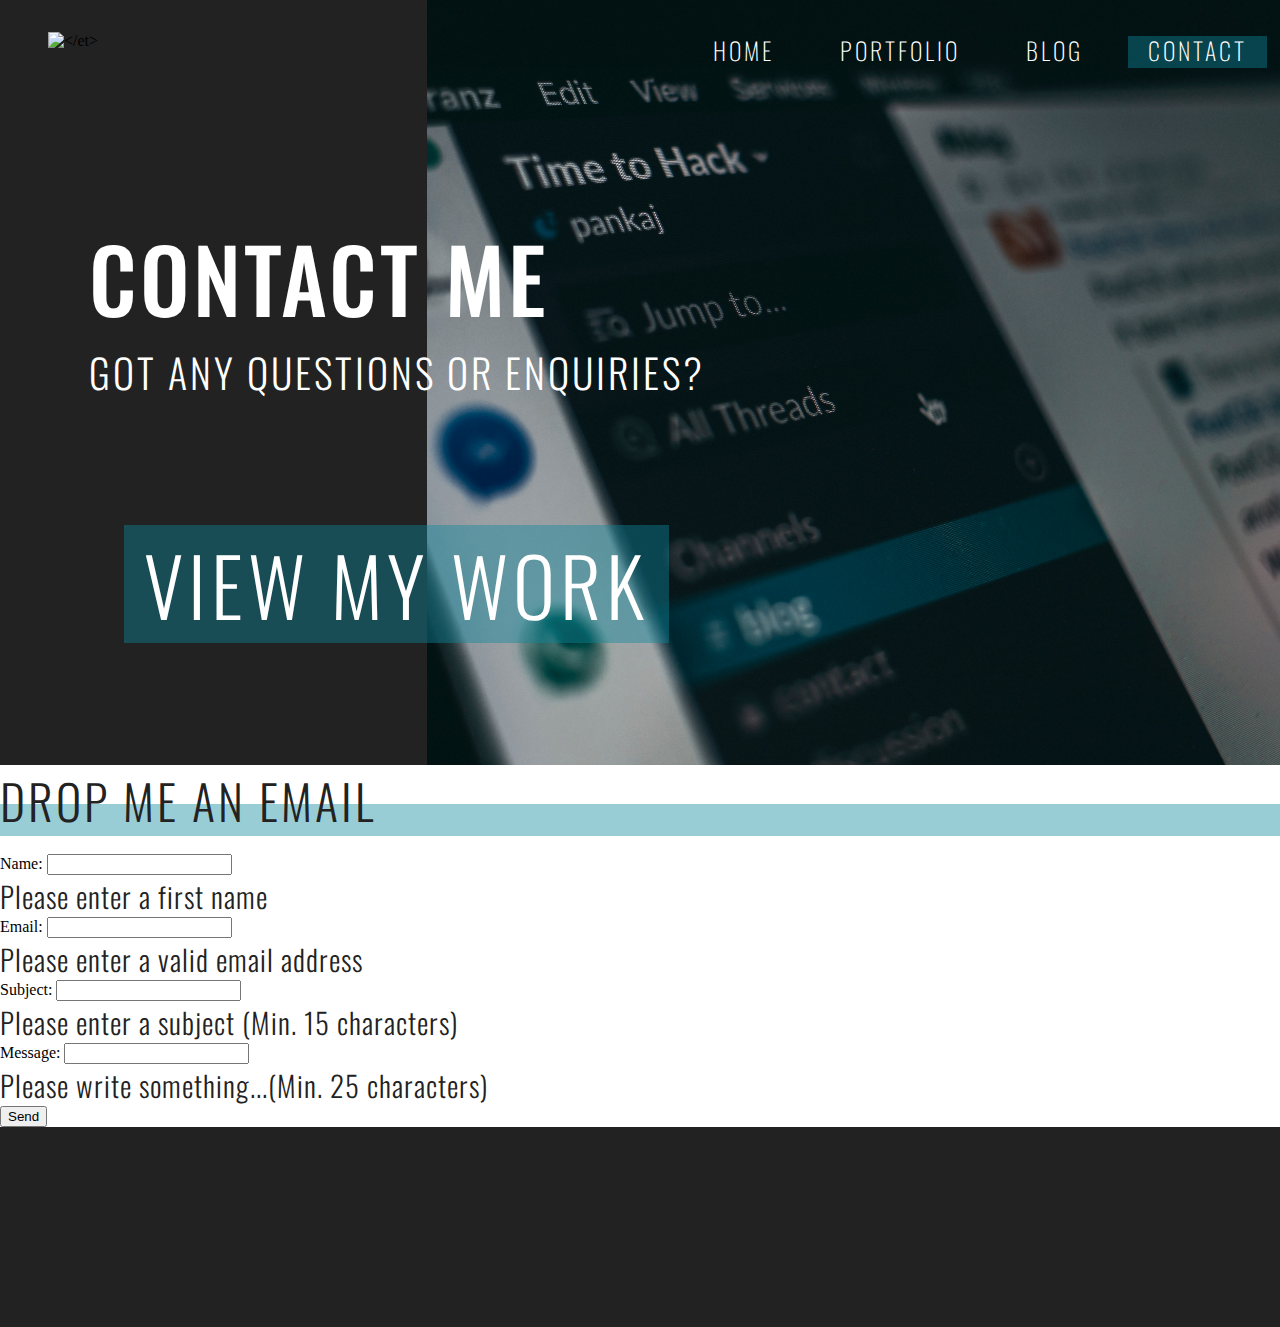
==== contact.html @ 1216dae8 "contact update" ====
<!DOCTYPE html>
<html lang="en">
<head>
  <meta charset="UTF-8">
  <meta name="description" content="NEEEDED!!">
  <meta http-equiv="X-UA-Compatible" content="IE=edge">
  <script src="https://kit.fontawesome.com/e8d534591c.js" crossorigin="anonymous"></script>
  <link rel="stylesheet" href="./css/main.css">
  <meta name="viewport" content="width=device-width, initial-scale=1.0">
  <title>Emma Thurmer - Portfolio</title>
</head>
<body>
  <header>
    <div class="header_container">
      <div class="header_logo">
        <img src="/img/et_.png" alt="</et>">
      </div>
      <div class="header_menu">
        <a href="/index.html" class="cta_underline header_links">Home</a>
        <a href="/portfolio.html" class="cta_underline header_links">Portfolio</a>
        <a href="#" class="cta_underline header_links">Blog</a>
        <a href="/contact.html" class="cta_underline header_links active">Contact</a>
      </div>
      <div class="header_img_ct"></div>
      <div class="header_info">
        <div class="header_text">
          <h1>Contact Me</h1>
          <h3>Got any questions or enquiries?</h3>
        </div>
        <div class="cta_button">
          <a href="#" class="cta_underline cta_links button">View my work</a>
        </div>
      </div>
    </div>
  </header>
  <main>
    <div class="contact_me">
      <div class="contact_heading">
        <h2 class="static">Drop me an email</h2>
      </div>
      <div class="contact_form">
        <label class="white_p" for="name">Name:</label>
        <input type="text" name="name" id="name" class="infoForm"/>
        <p class="error nameError hide black_p">Please enter a first name</p>
  
        <label class="white_p" for="email">Email:</label>
        <input type="text" name="email" id="email" class="infoForm"/>
        <p class="error emailError hide black_p">Please enter a valid email address</p>
  
        <label class="white_p" for="subject">Subject:</label>
        <input type="text" name="subject" id="subject" class="infoForm"/>
        <p class="error subjectError hide black_p">Please enter a subject (Min. 15 characters)</p>
        
        <label class="white_p" for="message">Message:</label>
        <input type="text" name="message" id="message" class="message_form"/>
        <p class="error messageError hide black_p">Please write something...(Min. 25 characters)</p>
        
        <button class="continue animate__zoomOutRight" type="button"><span class="white_p">Send <i class="far fa-paper-plane"></i></span></button>
      </div>
    </div>
  </main>
  <footer>

  </footer>
</body>
</html>
---- css/main.css ----
/* Style Sheets */

@import './partials/header.css';
@import './partials/footer.css';

@import './partials/index.css';

/* General Styles */
@import './styles.css';
@import './partials/layout.css';

/* Fonts */
@import url('https://fonts.googleapis.com/css2?family=Oswald:wght@200;300;400;500;600;700&display=swap');
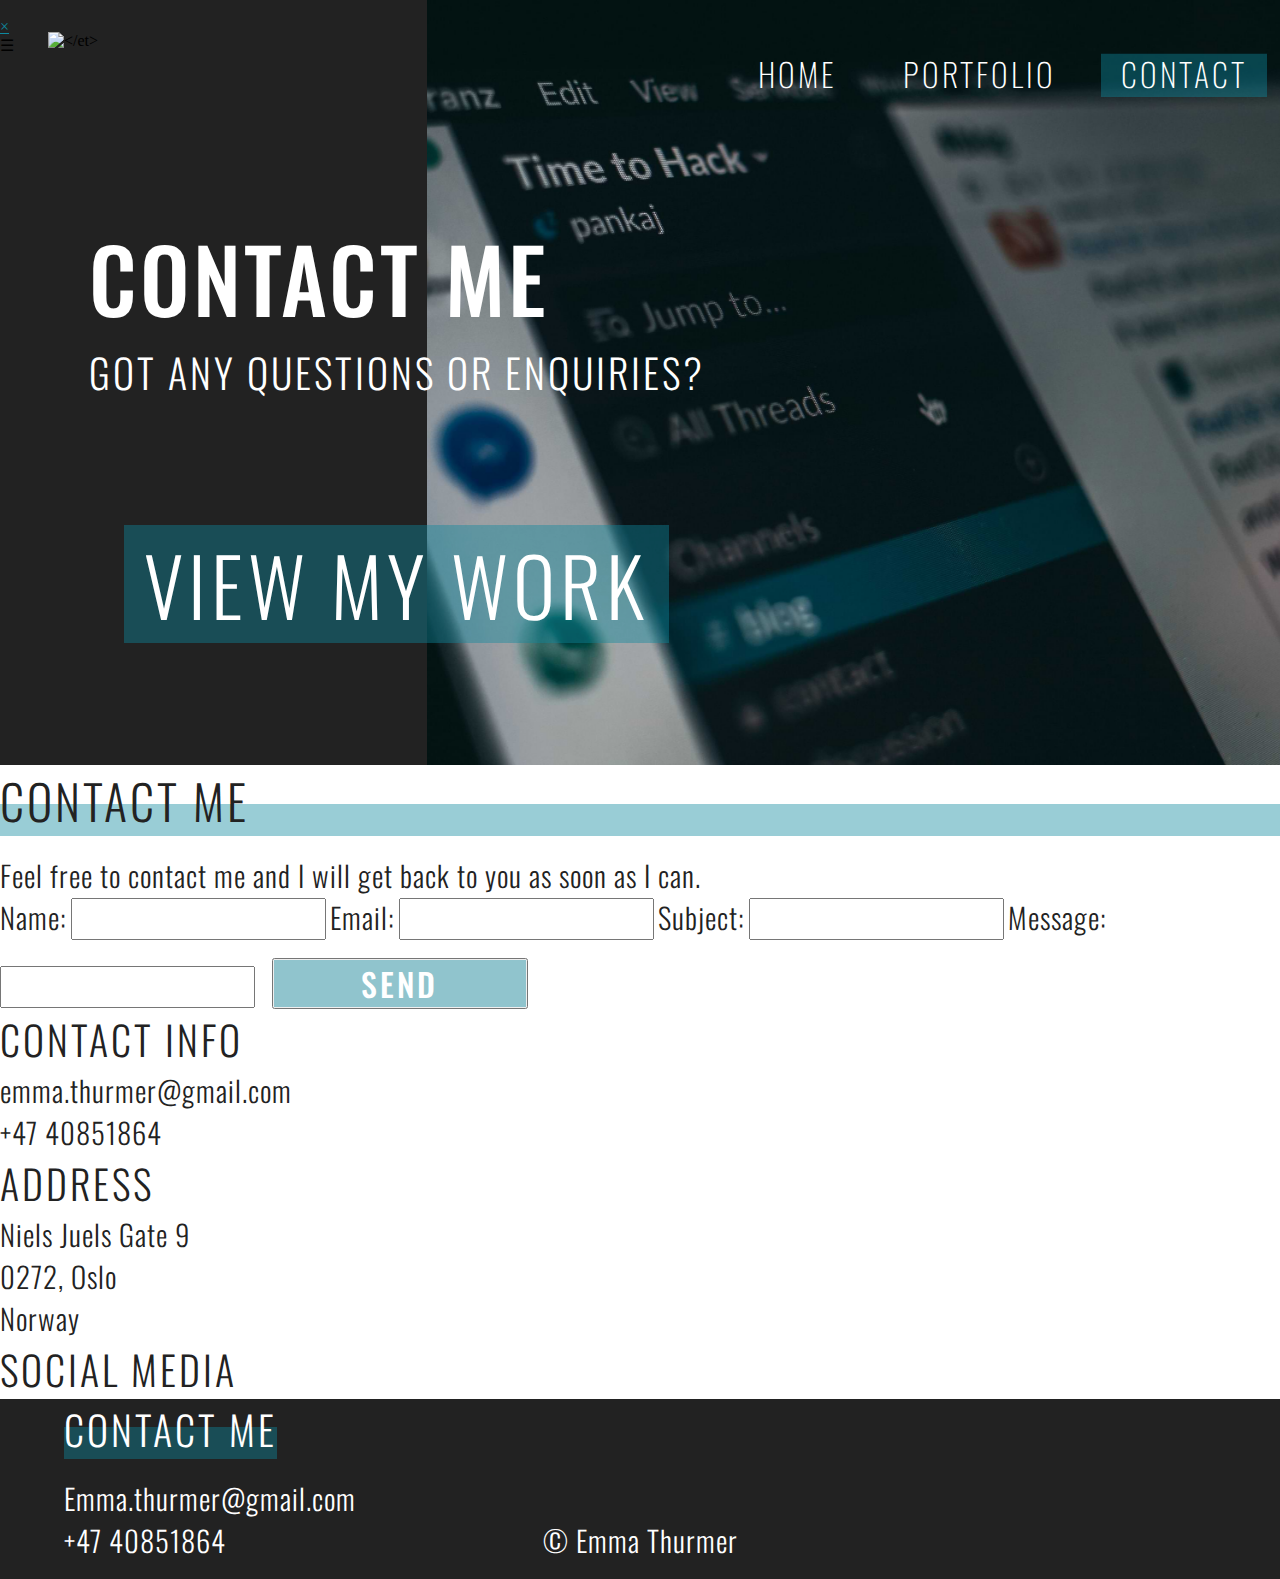
==== commit 7c9c5dbc: "footer update + responsive" ====
--- a/contact.html
+++ b/contact.html
@@ -12,14 +12,19 @@
 <body>
   <header>
     <div class="header_container">
-      <div class="header_logo">
-        <img src="/img/et_.png" alt="</et>">
-      </div>
-      <div class="header_menu">
-        <a href="/index.html" class="cta_underline header_links">Home</a>
-        <a href="/portfolio.html" class="cta_underline header_links">Portfolio</a>
-        <a href="#" class="cta_underline header_links">Blog</a>
-        <a href="/contact.html" class="cta_underline header_links active">Contact</a>
+      <div class="header_overlay" id="overlay">
+        <div class="header_logo">
+          <img src="/img/et_.png" alt="</et>">
+        </div>
+        <div class="header_menu">
+          <a href="/index.html" class="cta_underline header_links">Home</a>
+          <a href="/portfolio.html" class="cta_underline header_links">Portfolio</a>
+          <a href="/contact.html" class="cta_underline header_links active">Contact</a>
+        </div>
+        <a href="javascript:void(0)" class="close_btn blue" onclick="closeNav()">&times;</a>
+        <div class="nav_bars">
+          <span class="bars_click" onclick="openNav()">&#9776;</span>
+        </div>
       </div>
       <div class="header_img_ct"></div>
       <div class="header_info">
@@ -36,31 +41,68 @@
   <main>
     <div class="contact_me">
       <div class="contact_heading">
-        <h2 class="static">Drop me an email</h2>
+        <h2 class="static">Contact me</h2>
       </div>
       <div class="contact_form">
-        <label class="white_p" for="name">Name:</label>
+        <p class="contact_p left">Feel free to contact me and I will get back to you as soon as I can.</p>
+        <label class="grey" for="name">Name:</label>
         <input type="text" name="name" id="name" class="infoForm"/>
-        <p class="error nameError hide black_p">Please enter a first name</p>
+        <p class="error nameError hide">Please enter a first name</p>
   
-        <label class="white_p" for="email">Email:</label>
+        <label class="grey" for="email">Email:</label>
         <input type="text" name="email" id="email" class="infoForm"/>
-        <p class="error emailError hide black_p">Please enter a valid email address</p>
+        <p class="error emailError hide">Please enter a valid email address</p>
   
-        <label class="white_p" for="subject">Subject:</label>
+        <label class="grey" for="subject">Subject:</label>
         <input type="text" name="subject" id="subject" class="infoForm"/>
-        <p class="error subjectError hide black_p">Please enter a subject (Min. 15 characters)</p>
+        <p class="error subjectError hide">Please enter a subject (Min. 15 characters)</p>
         
-        <label class="white_p" for="message">Message:</label>
+        <label class="grey" for="message">Message:</label>
         <input type="text" name="message" id="message" class="message_form"/>
-        <p class="error messageError hide black_p">Please write something...(Min. 25 characters)</p>
+        <p class="error messageError hide">Please write something...(Min. 25 characters)</p>
         
-        <button class="continue animate__zoomOutRight" type="button"><span class="white_p">Send <i class="far fa-paper-plane"></i></span></button>
+        <button class="continue project_link" type="button"><span>Send <i class="far fa-paper-plane"></i></span></button>
+      </div>
+      <div class="contact_details">
+        <h3 class="grey contact_details_heading">Contact Info</h3>
+        <p class="contact_p">emma.thurmer@gmail.com</p>
+        <p class="contact_p">+47 40851864</p>
+      </div>
+      <div class="contact_address">
+        <h3 class="grey contact_details_heading">Address</h3>
+        <p class="contact_p">Niels Juels Gate 9</p>
+        <p class="contact_p">0272, Oslo</p>
+        <p class="contact_p">Norway</p>
+      </div>
+      <div class="contact_socials">
+        <div class="socials_heading">
+          <h3 class="grey contact_details_heading">Social media</h3>
+        </div>
+        <div class="social_media">
+          <p class="social_icons"><i class="fab fa-instagram"></i></p>
+          <p class="social_icons"><i class="fab fa-twitter"></i></p>
+          <p class="social_icons"><i class="fab fa-linkedin-in"></i></p>
+        </div>
       </div>
     </div>
   </main>
   <footer>
-
+    <div class="footer_wrapper">
+      <div class="footer_contact">
+        <h3 class="white static">Contact Me</h3>
+        <p class="white">Emma.thurmer@gmail.com</p>
+        <p class="white">+47 40851864</p>
+      </div>
+      <div class="copyright">
+        <p class="white">&copy Emma Thurmer</p>
+      </div>
+      <div class="footer_socials">
+        <p class="social_icons"><i class="fab fa-instagram"></i></p>
+        <p class="social_icons"><i class="fab fa-twitter"></i></p>
+        <p class="social_icons"><i class="fab fa-linkedin-in"></i></p>
+      </div>
+    </div>
   </footer>
+  <script src="./js/header.js"></script>
 </body>
 </html>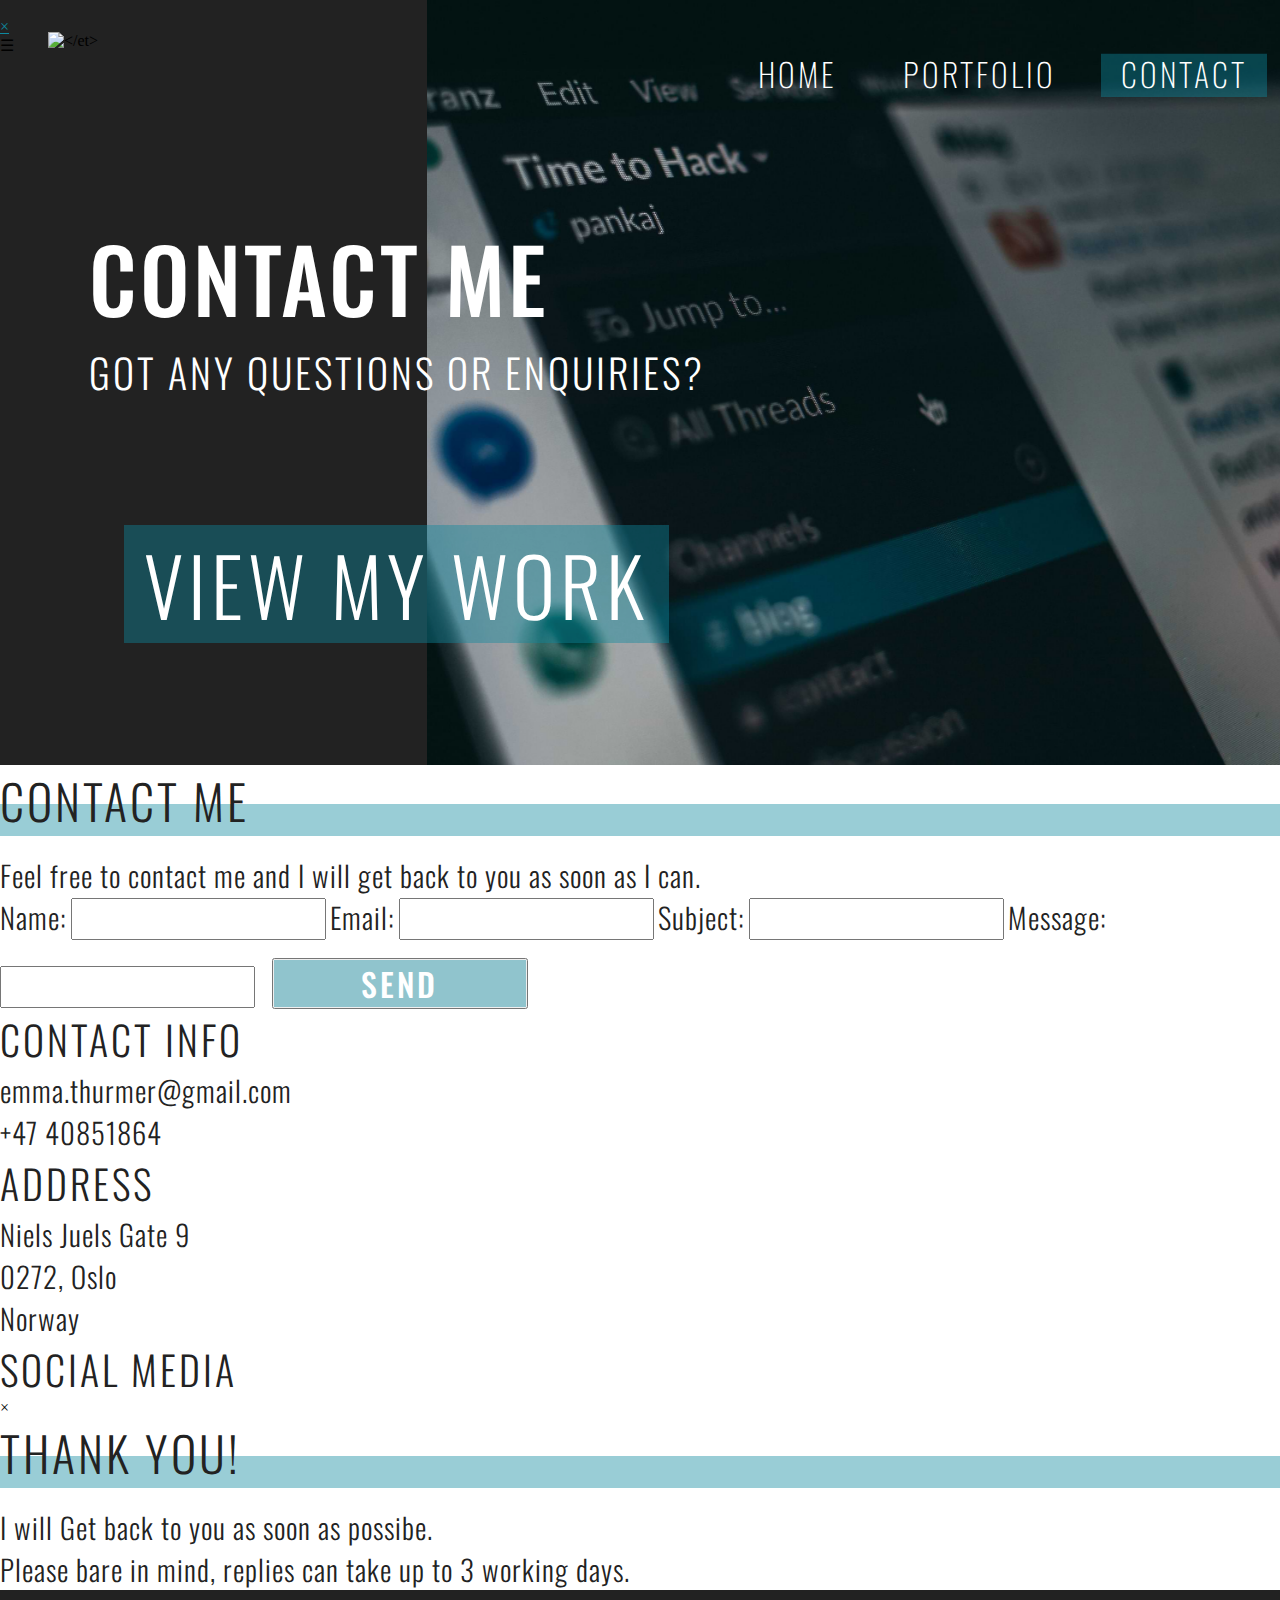
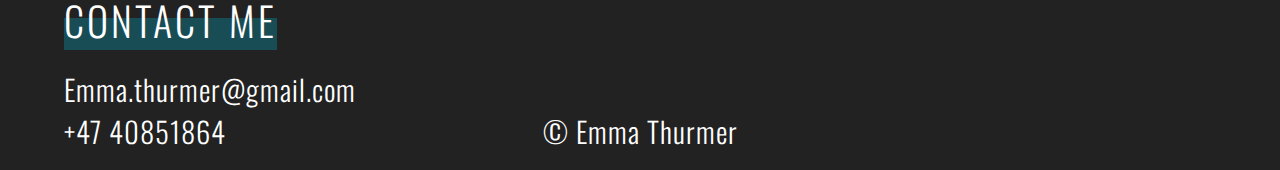
==== commit 4b199c26: "contact form validation + popup modal confirmation" ====
--- a/contact.html
+++ b/contact.html
@@ -13,7 +13,7 @@
   <header>
     <div class="header_container">
       <div class="header_overlay" id="overlay">
-        <div class="header_logo">
+        <div onclick="location.href='/index.html'" class="header_logo">
           <img src="/img/et_.png" alt="</et>">
         </div>
         <div class="header_menu">
@@ -33,7 +33,7 @@
           <h3>Got any questions or enquiries?</h3>
         </div>
         <div class="cta_button">
-          <a href="#" class="cta_underline cta_links button">View my work</a>
+          <a href="/portfolio.html" class="cta_underline cta_links button">View my work</a>
         </div>
       </div>
     </div>
@@ -85,6 +85,15 @@
         </div>
       </div>
     </div>
+    <div class="modal" id="popupModal">
+      <div class="modal_content">
+        <div class="close">&times;</div>
+        <div class="popup_info">
+         <h2 class="static">Thank You!</h2>
+         <p>I will Get back to you as soon as possibe.</p>
+         <p>Please bare in mind, replies can take up to 3 working days.</p>
+      </div>
+    </div>
   </main>
   <footer>
     <div class="footer_wrapper">
@@ -104,5 +113,6 @@
     </div>
   </footer>
   <script src="./js/header.js"></script>
+  <script src="./js/contact.js"></script>
 </body>
 </html>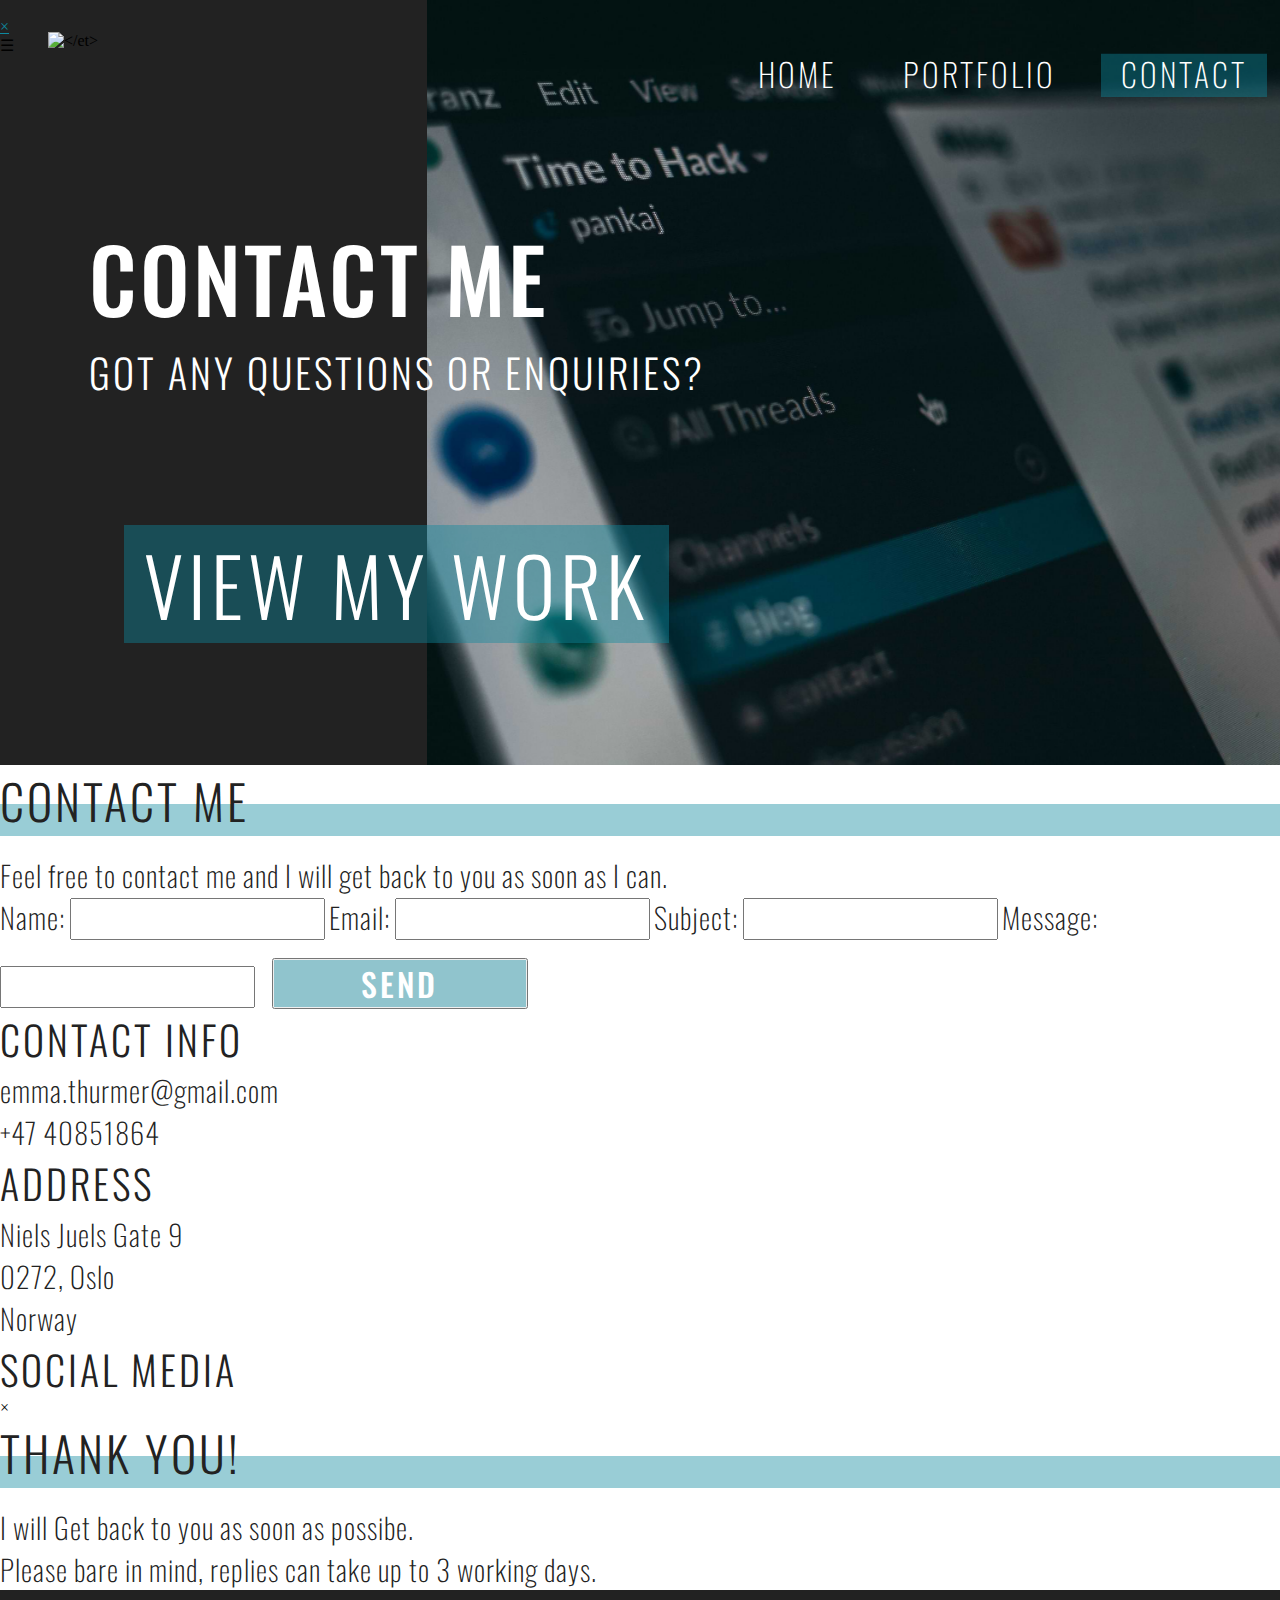
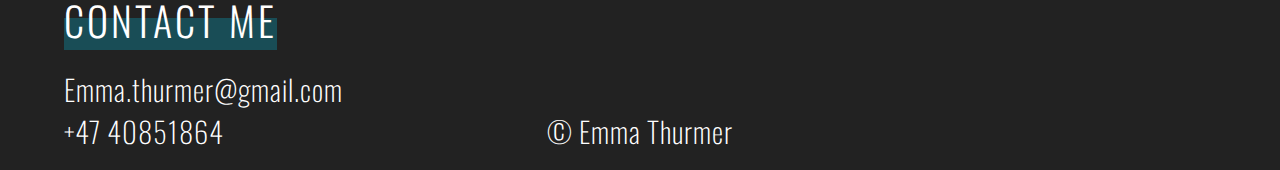
==== commit 83765207: "meta tags, title and description" ====
--- a/contact.html
+++ b/contact.html
@@ -2,12 +2,12 @@
 <html lang="en">
 <head>
   <meta charset="UTF-8">
-  <meta name="description" content="NEEEDED!!">
+  <meta name="description" content="Emma Thurmer: Contact me for more information, if you want to collaborate or learn more about me.">
   <meta http-equiv="X-UA-Compatible" content="IE=edge">
   <script src="https://kit.fontawesome.com/e8d534591c.js" crossorigin="anonymous"></script>
   <link rel="stylesheet" href="./css/main.css">
   <meta name="viewport" content="width=device-width, initial-scale=1.0">
-  <title>Emma Thurmer - Portfolio</title>
+  <title>Emma Thurmer: Contact Me</title>
 </head>
 <body>
   <header>
@@ -112,6 +112,7 @@
       </div>
     </div>
   </footer>
+  <script src="./js/components/alert.js"></script>
   <script src="./js/header.js"></script>
   <script src="./js/contact.js"></script>
 </body>
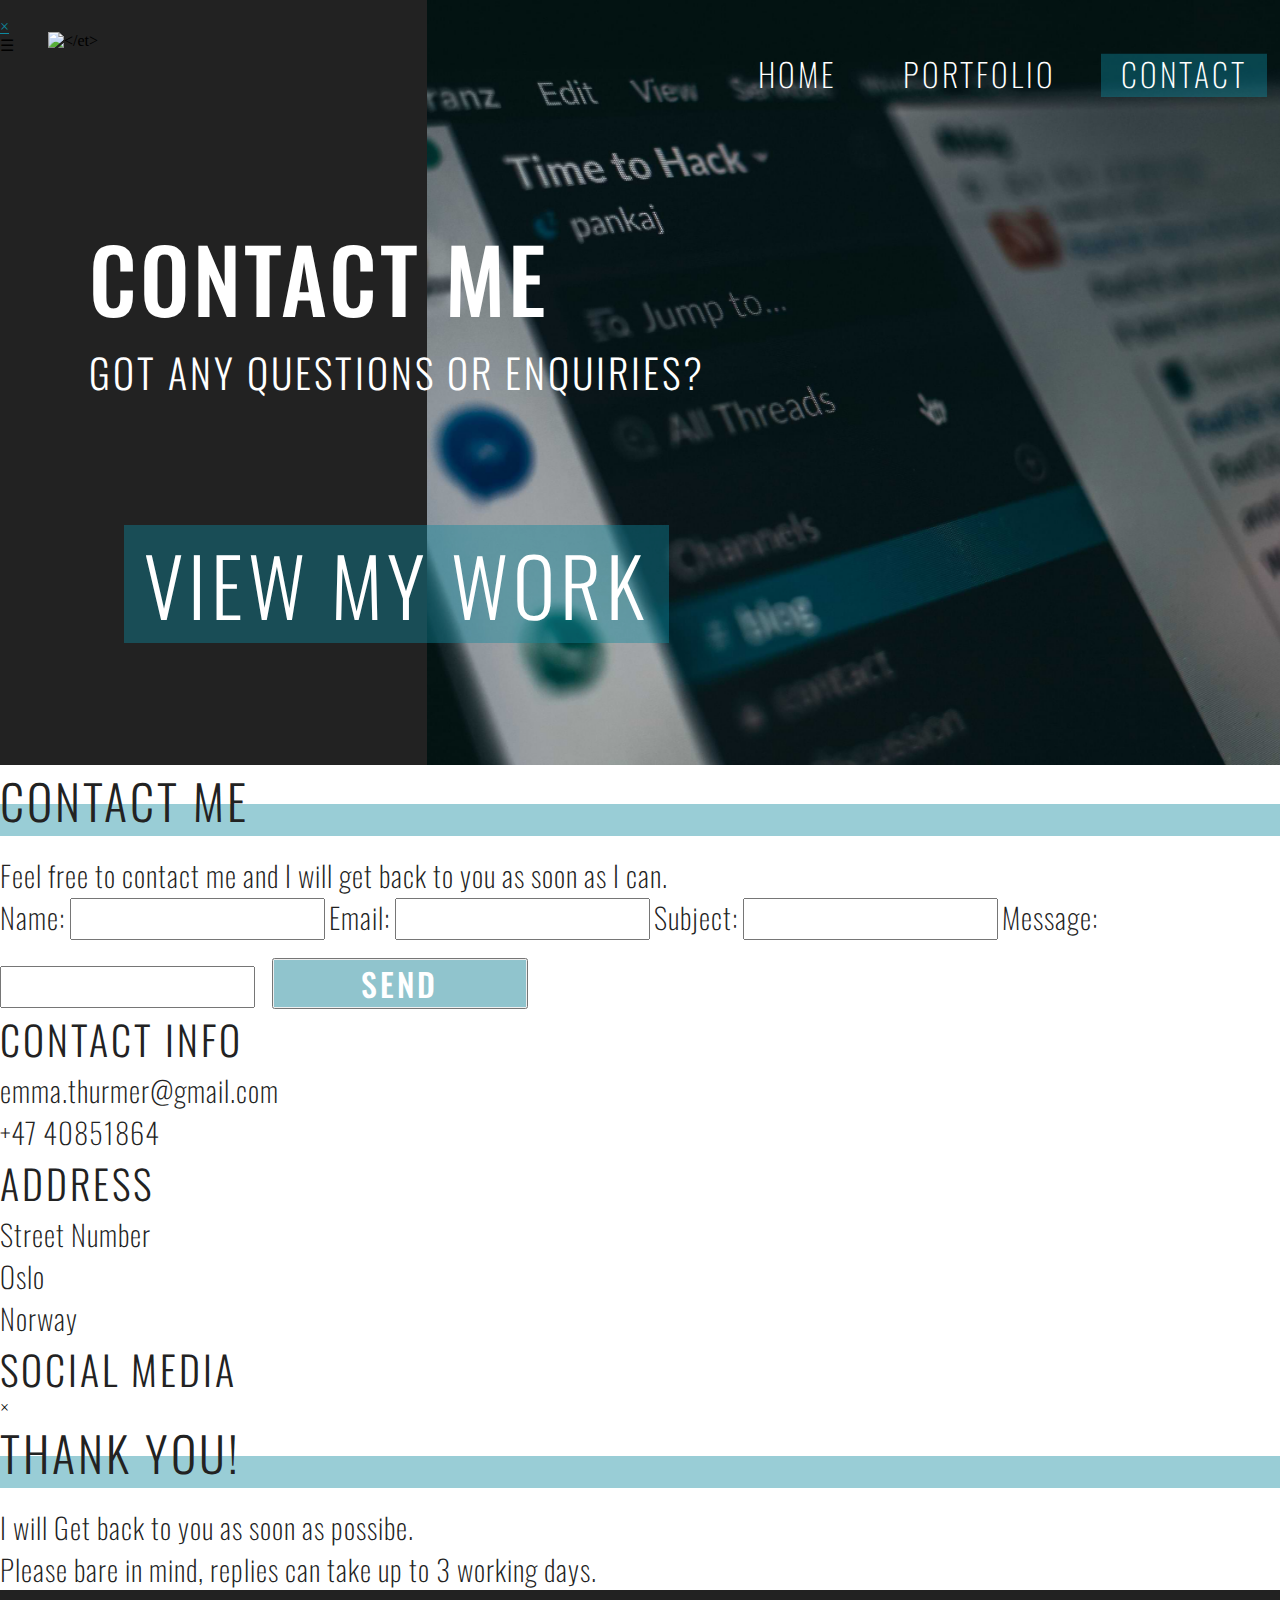
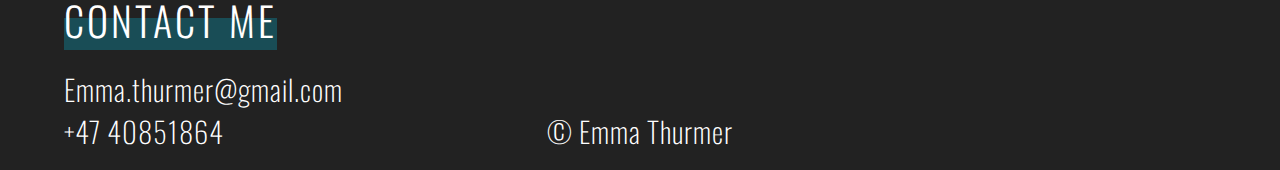
==== commit cee61940: "address change" ====
--- a/contact.html
+++ b/contact.html
@@ -26,7 +26,7 @@
           <span class="bars_click" onclick="openNav()">&#9776;</span>
         </div>
       </div>
-      <div class="header_img_ct"></div>
+      <div class="header_img_ct" aria-label="Image of the top right hand side corner an email service. A dropdown list of inboxes are shown with a cursor (white) hovering over 'All Threads'. The backgroud is white, and the dropdown list is dark blue with white text."></div>
       <div class="header_info">
         <div class="header_text">
           <h1>Contact Me</h1>
@@ -70,8 +70,8 @@
       </div>
       <div class="contact_address">
         <h3 class="grey contact_details_heading">Address</h3>
-        <p class="contact_p">Niels Juels Gate 9</p>
-        <p class="contact_p">0272, Oslo</p>
+        <p class="contact_p">Street Number</p>
+        <p class="contact_p">Oslo</p>
         <p class="contact_p">Norway</p>
       </div>
       <div class="contact_socials">
@@ -79,9 +79,10 @@
           <h3 class="grey contact_details_heading">Social media</h3>
         </div>
         <div class="social_media">
-          <p class="social_icons"><i class="fab fa-instagram"></i></p>
-          <p class="social_icons"><i class="fab fa-twitter"></i></p>
-          <p class="social_icons"><i class="fab fa-linkedin-in"></i></p>
+          <a href="https://www.instagram.com/emmacft/" class="social_icons"><i class="fab fa-instagram"></i></a>
+          <a href="https://twitter.com/xentrazx" class="social_icons"><i class="fab fa-twitter"></i></a>
+          <a href="https://www.linkedin.com/in/emmathurmer/" class="social_icons"><i class="fab fa-linkedin-in"></i></a>
+          <a href="https://github.com/xentraz" class="social_icons"><i class="fab fa-github"></i></a>
         </div>
       </div>
     </div>
@@ -89,10 +90,11 @@
       <div class="modal_content">
         <div class="close">&times;</div>
         <div class="popup_info">
-         <h2 class="static">Thank You!</h2>
-         <p>I will Get back to you as soon as possibe.</p>
-         <p>Please bare in mind, replies can take up to 3 working days.</p>
-      </div>
+          <h2 class="static">Thank You!</h2>
+          <p>I will Get back to you as soon as possibe.</p>
+          <p>Please bare in mind, replies can take up to 3 working days.</p>
+        </div>
+        </div>
     </div>
   </main>
   <footer>
@@ -103,12 +105,13 @@
         <p class="white">+47 40851864</p>
       </div>
       <div class="copyright">
-        <p class="white">&copy Emma Thurmer</p>
+        <p class="white">&copy; Emma Thurmer</p>
       </div>
       <div class="footer_socials">
-        <p class="social_icons"><i class="fab fa-instagram"></i></p>
-        <p class="social_icons"><i class="fab fa-twitter"></i></p>
-        <p class="social_icons"><i class="fab fa-linkedin-in"></i></p>
+        <a href="https://www.instagram.com/emmacft/" class="social_icons"><i class="fab fa-instagram"></i></a>
+        <a href="https://twitter.com/xentrazx" class="social_icons"><i class="fab fa-twitter"></i></a>
+        <a href="https://www.linkedin.com/in/emmathurmer/" class="social_icons"><i class="fab fa-linkedin-in"></i></a>
+        <a href="https://github.com/xentraz" class="social_icons"><i class="fab fa-github"></i></a>
       </div>
     </div>
   </footer>
